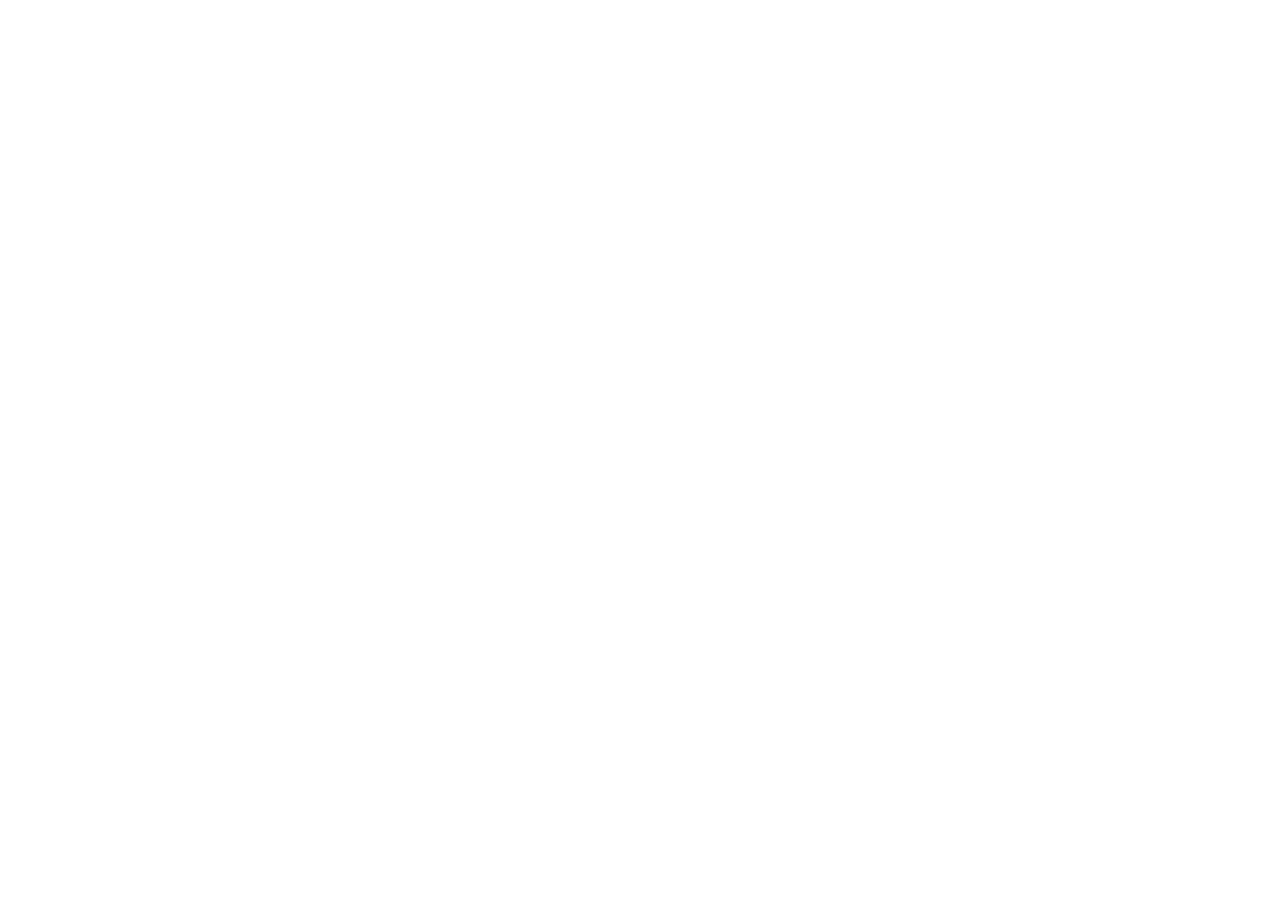
==== index.html @ b2fe991a "Initial commit" ====
<!DOCTYPE html>
<html lang="en">
<head>
    <meta charset="UTF-8">
    <meta name="viewport" content="width=device-width, initial-scale=1.0">
    <meta http-equiv="X-UA-Compatible" content="ie=edge">
    <link rel="stylesheet" href="https://stackpath.bootstrapcdn.com/bootstrap/4.3.1/css/bootstrap.min.css" type="text/css" />
    <link rel="stylesheet" href="https://stackpath.bootstrapcdn.com/font-awesome/4.7.0/css/font-awesome.min.css">
    <title>Notorious the Ship</title>
</head>

<body>
    <header>
        
    </header>
    
    <section>
        
    </section>
    <footer>
        
    </footer>
</body>
</html>
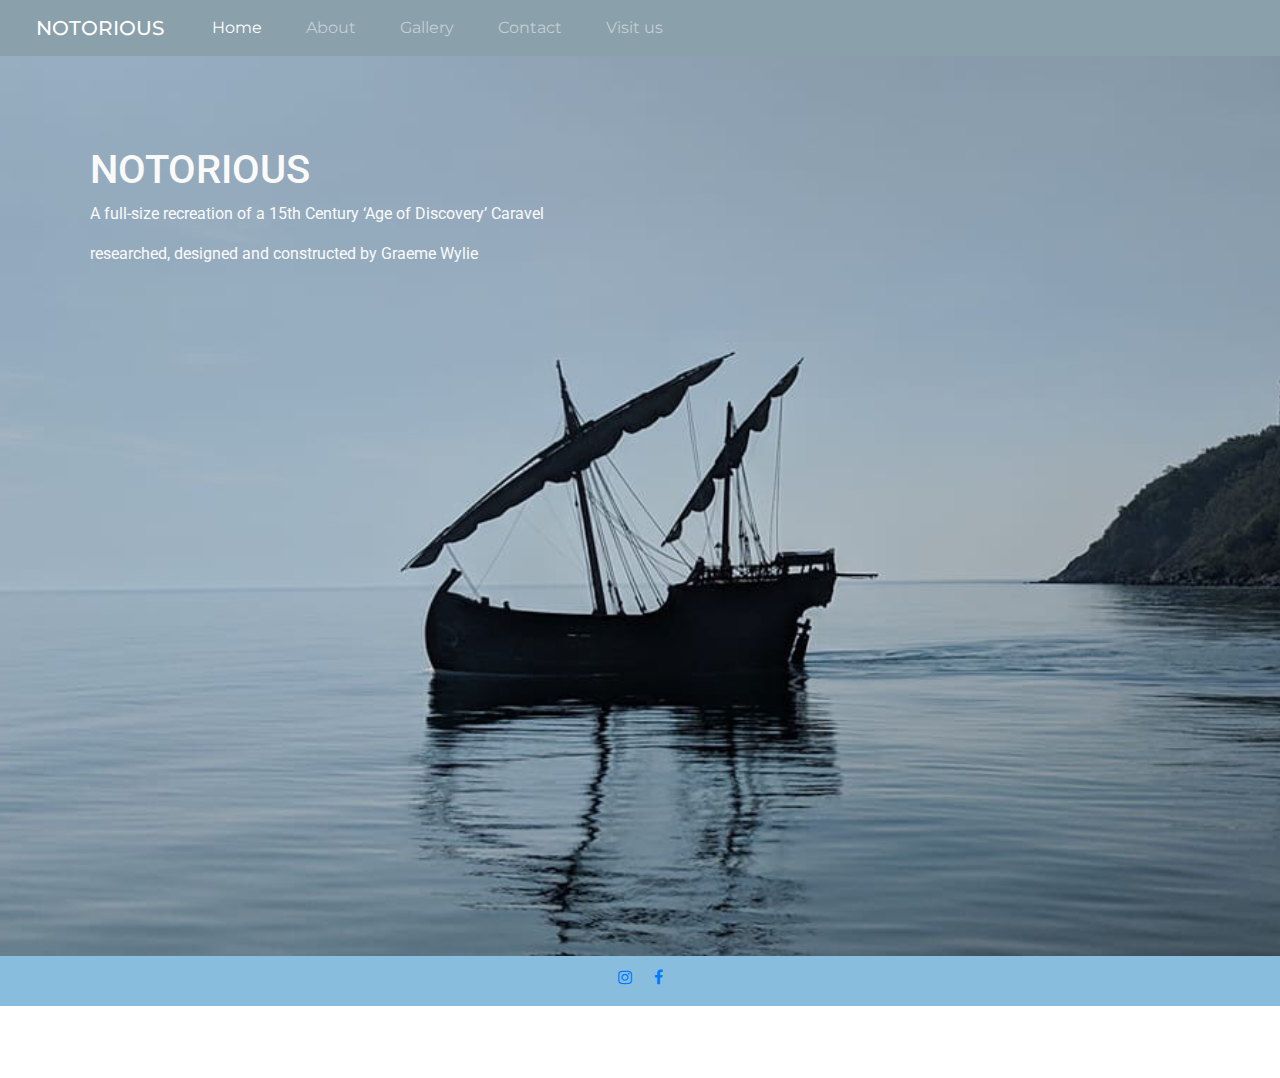
==== commit 0619faee: "About section written readme updated" ====
--- a/index.html
+++ b/index.html
@@ -1,24 +1,75 @@
 <!DOCTYPE html>
 <html lang="en">
+
 <head>
     <meta charset="UTF-8">
     <meta name="viewport" content="width=device-width, initial-scale=1.0">
     <meta http-equiv="X-UA-Compatible" content="ie=edge">
     <link rel="stylesheet" href="https://stackpath.bootstrapcdn.com/bootstrap/4.3.1/css/bootstrap.min.css" type="text/css" />
     <link rel="stylesheet" href="https://stackpath.bootstrapcdn.com/font-awesome/4.7.0/css/font-awesome.min.css">
+    <link rel="stylesheet" href="assets/css/style.css" type="text/css">
+
     <title>Notorious the Ship</title>
 </head>
 
 <body>
-    <header>
-        
-    </header>
-    
-    <section>
-        
-    </section>
-    <footer>
-        
+    <nav class="navbar navbar-dark navbar-expand-sm">
+        <a href="index.html" class="navbar-brand">NOTORIOUS</a>
+        <button class="navbar-toggler ml-auto" type="button" data-toggle="collapse" data-target="#navbarNavDropdown" aria-controls="navbarNavDropdown" aria-expanded="false" aria-label="Toggle navigation">
+      <span class="navbar-toggler-icon"></span></button>
+        <div class="collapse navbar-collapse" id="navbarNavDropdown">
+            <ul class="navbar-nav mr-auto">
+                <li class="active nav-item mr-2"><a class="nav-link" href="index.html">Home</a></li>
+                <li class="nav-item mr-2"><a class="nav-link" href="about.html">About</a></li>
+                <li class="nav-item mr-2"><a class="nav-link" href="gallery.html">Gallery</a></li>
+                <li class="nav-item mr-2"><a class="nav-link" href="contact.html">Contact</a></li>
+                <li class="nav-item mr-2"><a class="nav-link" href="open.html">Visit us</a></li>
+            </ul>
+            </div>
+    </nav>
+
+    <!---------------------------landing page----->
+
+    <div class="container-fluid landing-container">
+        <div class="landing absolute">
+            <div class="row">
+                <div class="col-12">
+                    <div class="jumbotron-landing jumbotron">
+                        <h1 class="text-uppercase jumbotron-heading">notorious</h1>
+                        <p class="landing-subheading">A full-size recreation of a 15th Century ‘Age of Discovery’ Caravel</p>
+                        <p class="landing-subheading">researched, designed and constructed by Graeme Wylie </p>
+                    </div>
+                </div>
+            </div>
+        </div>
+    </div>
+
+ <!---------------------------footer----->
+    <footer class="container-fluid footer">
+        <div id="footer-details" class="row">
+            <div class="col-12">
+                <ul class="list-inline social-links">
+                    <li class="list-inline-item">
+                        <a target="_blank" href="http://instagram.com/notorioustheship">
+                        <i class="fa fa-instagram" aria-hidden="true"></i>
+                        <span class="sr-only">Instagram</span>
+                        </a>
+                    </li>
+                    <li class="list-inline-item">
+                        <a target="_blank" href="http://facebook.com/notorioustheship">
+                        <i class="fa fa-facebook" aria-hidden="true"></i>
+                        <span class="sr-only">Facebook</span>
+                        </a>
+                    </li>
+                </ul>
+            </div>
+        </div>
     </footer>
+
+    <script src="https://code.jquery.com/jquery-3.3.1.slim.min.js" integrity="sha384-q8i/X+965DzO0rT7abK41JStQIAqVgRVzpbzo5smXKp4YfRvH+8abtTE1Pi6jizo" crossorigin="anonymous"></script>
+    <script src="https://cdnjs.cloudflare.com/ajax/libs/popper.js/1.14.7/umd/popper.min.js" integrity="sha384-UO2eT0CpHqdSJQ6hJty5KVphtPhzWj9WO1clHTMGa3JDZwrnQq4sF86dIHNDz0W1" crossorigin="anonymous"></script>
+    <script src="https://stackpath.bootstrapcdn.com/bootstrap/4.3.1/js/bootstrap.min.js" integrity="sha384-JjSmVgyd0p3pXB1rRibZUAYoIIy6OrQ6VrjIEaFf/nJGzIxFDsf4x0xIM+B07jRM" crossorigin="anonymous"></script>
+
 </body>
-</html>+
+</html>
--- a/assets/css/style.css
+++ b/assets/css/style.css
@@ -0,0 +1,256 @@
+@import url('https://fonts.googleapis.com/css?family=Montserrat:100,200,300,400,500,600,700|Roboto:100,200,300,400,500,600,700');
+
+body {
+    margin: 10;
+    padding: 0;
+}
+
+header {
+    margin: 0;
+}
+
+.footer {
+    background-color: #89bddd;
+    border-color: #89bddd;
+}
+
+h2 {
+    margin-bottom: 20px;
+}
+
+/*-------------------------------- navbar */
+
+.navbar-brand {
+    font-family: "Montserrat", sans-serif;
+    color: #fafafa;
+    margin: 0 20px;
+    font-weight: 500;
+}
+
+.nav-item {
+    color: #fafafa;
+    font-family: "Montserrat", sans-serif;
+    margin: 0 20px;
+}
+
+.list-inline {
+    text-align: center;
+}
+
+.navbar {
+    color: #aaa;
+    background-color: #8aa0aa;
+    margin-bottom: 0;
+    border: 0;
+    width: 100%;
+}
+
+.navbar .navbar-toggler {
+    border: 0;
+}
+
+/*---------------------------------Landing ----*/
+
+.landing-container {
+    height: 100VH;
+    background: url("../images/notorious_portdouglas_xsm_crop.jpg") no-repeat center center fixed;
+    -webkit-background-size: cover;
+    -moz-background-size: cover;
+    -o-background-size: cover;
+    background-size: cover;
+    display: flex;
+    align-items: center;
+    justify-content: center;
+    position: relative;
+}
+
+@media (min-width: 576px) {
+    .landing-container {
+        background: url("../images/notorious_portdouglas_sm_crop.jpg") no-repeat center right fixed;
+    }
+    .
+}
+
+@media (min-width: 768px) {
+    .landing-container {
+        background: url("../images/notorious_portdouglas_md_crop.jpg") no-repeat center right fixed;
+    }
+}
+
+@media (min-width: 992px) {
+    .landing-container {
+        background: url("../images/notorious_portdouglas.PNG") no-repeat center left fixed;
+    }
+}
+
+.text-uppercase {
+    text-transform: uppercase;
+}
+
+.landing-subheading {
+    padding: 0 0px;
+    text-align: left;
+}
+
+/*--------------------------------Jumbotron*/
+
+.absolute {
+    position: absolute;
+    height: 100VH;
+    width: 100VW;
+    padding: 7%;
+}
+
+.jumbotron {
+    background-color: transparent;
+    padding: 0;
+    color: #fafafa;
+    height: 100VH;
+}
+
+.jumbotron-header {
+    font-weight: bold;
+    margin-bottom: 35px;
+    margin: 50px;
+    text-transform: capitalize;
+    padding: 50px;
+}
+
+
+/*--------------------------------------- contact form*/
+
+.contact-heading {
+    font-family: "Montserrat", sans-serif;
+    font-weight: 200;
+    margin-top: 25px;
+    margin-bottom: 20px;
+}
+
+.center-form {
+    padding-top: 10px;
+    margin: 0 auto;
+    max-width: 70%;
+}
+
+button[type="submit"] {
+    margin-top: 15px;
+    margin-bottom: 20px;
+    color: #fafafa;
+    background-color: #3498db;
+}
+
+.col .btn {
+    padding: 0 15;
+}
+
+@media(max-width: 991px) {
+    .center-form {
+        padding-top: 30px;
+        min-height: 240px;
+        margin: 0 auto;
+        max-width: 70%;
+    }
+}
+
+@media(min-width: 992px) {
+    .center-form {
+        padding-top: 30px;
+        min-height: 240px;
+        margin: 0 auto;
+        max-width: 50%;
+    }
+}
+
+@media(min-width: 992px) {
+    .contact-heading {
+        font-family: "Montserrat", sans-serif;
+        font-weight: 400;
+        margin-top: 25px;
+        margin-bottom: 20px;
+    }
+}
+
+/*-----------------------------------About*/
+
+.about-container {
+    margin: 15px;
+}
+
+.article-wrapper {
+    margin-right: 50px;
+}
+
+.theshipimage {
+    background: url("../images/notorious_on_anchor.PNG");
+    background-position: left;
+    background-repeat: no-repeat;
+    display: inline-block;
+    width: 300px;
+    height: auto;
+    transition: all .5s ease-in-out;
+    -moz-transition: all .5s ease-in-out;
+    -webkit-transition: all .5s ease-in-out;
+    margin: 0 15;
+}
+
+.thebuilderimage {
+    background: url("../images/graemewylie.jpg");
+    background-position: left;
+    background-repeat: no-repeat;
+    background-size: cover;
+    display: block;
+    width: 300px;
+    height: auto;
+    transition: all .5s ease-in-out;
+    -moz-transition: all .5s ease-in-out;
+    -webkit-transition: all .5s ease-in-out;
+}
+
+.thehistoryimage {
+    background: url("../images/portuguesecaravelmodel.jpg");
+    background-position: left;
+    background-repeat: no-repeat;
+    background-size: cover;
+    display: block;
+    width: auto;
+    height: 300px;
+    max-height: 300px;
+    transition: all .5s ease-in-out;
+    -moz-transition: all .5s ease-in-out;
+    -webkit-transition: all .5s ease-in-out;
+}
+
+.article-container {
+    margin: 30px;
+}
+
+
+/*-----------------------------------Buttons*/
+
+.btn--learnmore {
+    font-weight: bold;
+    font-size: small;
+    border-radius: 23px;
+    width: 180px;
+}
+
+
+.btn--learnmore:hover,
+.but--learnmore:active,
+.btn--learnmore:focus,
+.btn--learnmore:active:focus {
+    background-color: #89bddd;
+    border-color: #89bddd;
+}
+
+/*-----------------------------------Footer*/
+
+.social-links {
+    margin-top: 10px;
+    padding-bottom: 0px;
+}
+
+.list-inline-item {
+    padding-left: 5px;
+    padding-right: 5px;
+}
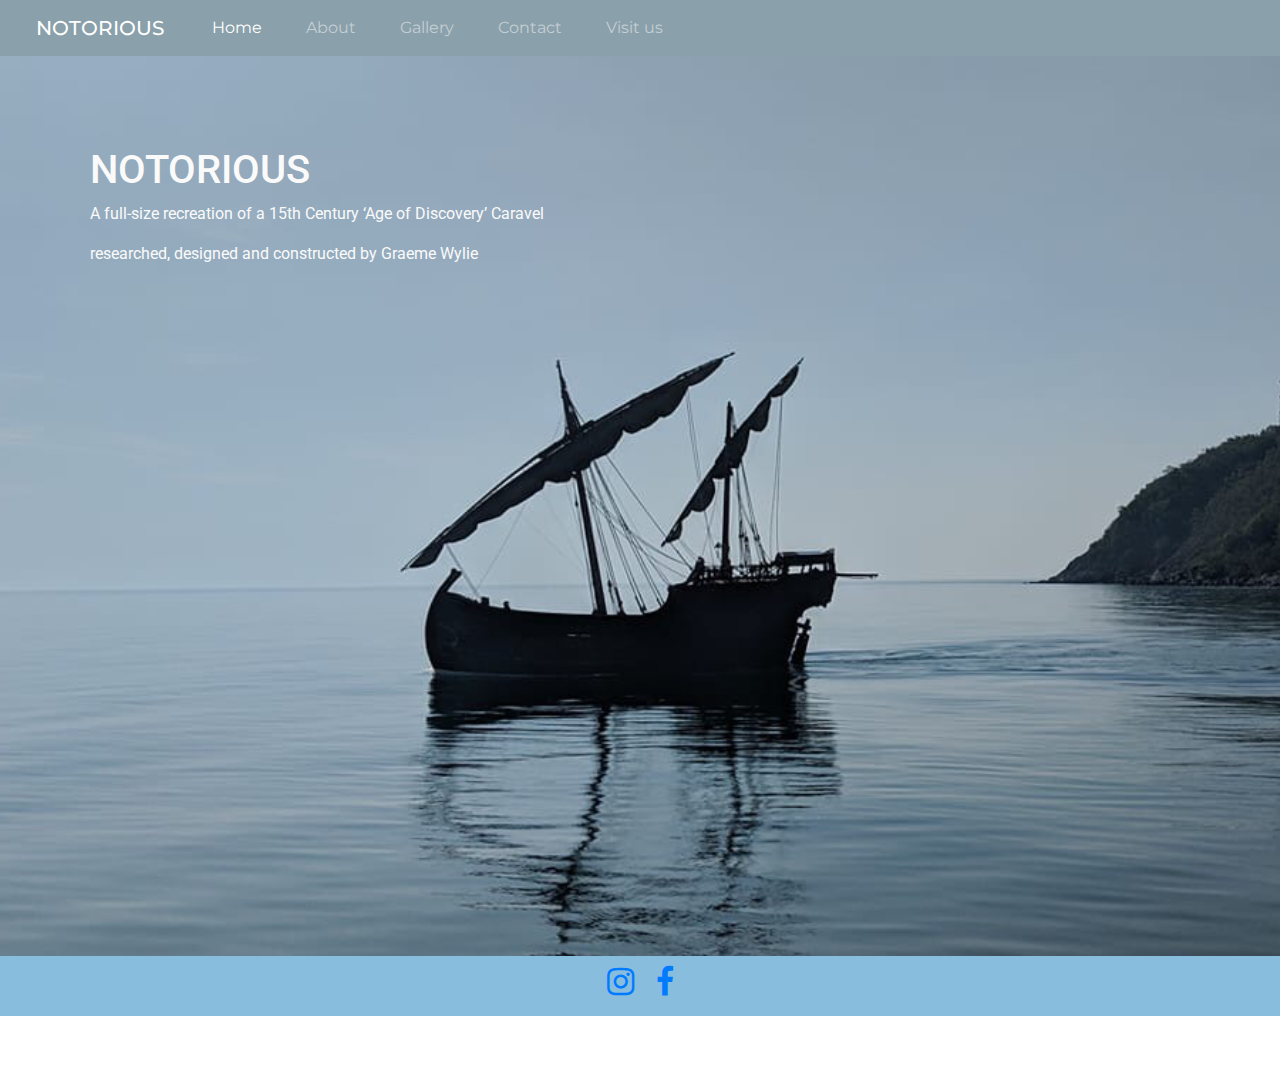
==== commit e40cc3e8: "final tweaks" ====
--- a/index.html
+++ b/index.html
@@ -8,14 +8,14 @@
     <link rel="stylesheet" href="https://stackpath.bootstrapcdn.com/bootstrap/4.3.1/css/bootstrap.min.css" type="text/css" />
     <link rel="stylesheet" href="https://stackpath.bootstrapcdn.com/font-awesome/4.7.0/css/font-awesome.min.css">
     <link rel="stylesheet" href="assets/css/style.css" type="text/css">
-
     <title>Notorious the Ship</title>
 </head>
 
 <body>
-    <nav class="navbar navbar-dark navbar-expand-sm">
+    <nav class="navbar navbar-dark navbar-expand-md">
         <a href="index.html" class="navbar-brand">NOTORIOUS</a>
-        <button class="navbar-toggler ml-auto" type="button" data-toggle="collapse" data-target="#navbarNavDropdown" aria-controls="navbarNavDropdown" aria-expanded="false" aria-label="Toggle navigation">
+        <button class="navbar-toggler ml-auto" type="button" data-toggle="collapse" data-target="#navbarNavDropdown" aria-controls="navbarNavDropdown" 
+        aria-expanded="false" aria-label="Toggle navigation">
       <span class="navbar-toggler-icon"></span></button>
         <div class="collapse navbar-collapse" id="navbarNavDropdown">
             <ul class="navbar-nav mr-auto">
@@ -51,13 +51,13 @@
                 <ul class="list-inline social-links">
                     <li class="list-inline-item">
                         <a target="_blank" href="http://instagram.com/notorioustheship">
-                        <i class="fa fa-instagram" aria-hidden="true"></i>
+                        <i class="fa fa-instagram fa-2x" aria-hidden="true"></i>
                         <span class="sr-only">Instagram</span>
                         </a>
                     </li>
                     <li class="list-inline-item">
                         <a target="_blank" href="http://facebook.com/notorioustheship">
-                        <i class="fa fa-facebook" aria-hidden="true"></i>
+                        <i class="fa fa-facebook fa-2x" aria-hidden="true"></i>
                         <span class="sr-only">Facebook</span>
                         </a>
                     </li>
--- a/assets/css/style.css
+++ b/assets/css/style.css
@@ -68,7 +68,6 @@
     .landing-container {
         background: url("../images/notorious_portdouglas_sm_crop.jpg") no-repeat center right fixed;
     }
-    .
 }
 
 @media (min-width: 768px) {
@@ -122,12 +121,13 @@
 .contact-heading {
     font-family: "Montserrat", sans-serif;
     font-weight: 200;
+    padding-top: 30px;
     margin-top: 25px;
-    margin-bottom: 20px;
+    margin-bottom: 15px;
 }
 
 .center-form {
-    padding-top: 10px;
+    padding: 0 10px;
     margin: 0 auto;
     max-width: 70%;
 }
@@ -139,8 +139,16 @@
     background-color: #3498db;
 }
 
-.col .btn {
-    padding: 0 15;
+.btn {
+    padding: 5px;
+}
+
+.form-control {
+    margin: 10px 0;
+}
+
+.share {
+    margin: 25px 0;
 }
 
 @media(max-width: 991px) {
@@ -224,6 +232,49 @@
     margin: 30px;
 }
 
+/*-----------------------------------Open Days*/
+.opendays {
+    
+}
+
+/*-----------------------------------Gallery*/
+
+.gallery-container {
+    padding: 20px 0;
+}
+.image-padding {
+    padding: 5px;
+}
+
+.zoom {
+    width: 100%;
+    height: 200px;
+    border-radius:5px;
+    object-fit:cover;
+    -webkit-transition: all .3s ease-in-out;
+    -moz-transition: all .3s ease-in-out;
+    -o-transition: all .3s ease-in-out;
+    -ms-transition: all .3s ease-in-out;
+}
+        
+ 
+.transition {
+    -webkit-transform: scale(1.2); 
+    -moz-transform: scale(1.2);
+    -o-transform: scale(1.2);
+    transform: scale(1.2);
+}
+    .modal-header {
+   
+     border-bottom: none;
+}
+    .modal-title {
+        color:#000;
+    }
+    .modal-footer{
+      display:none;  
+    }
+
 
 /*-----------------------------------Buttons*/
 
